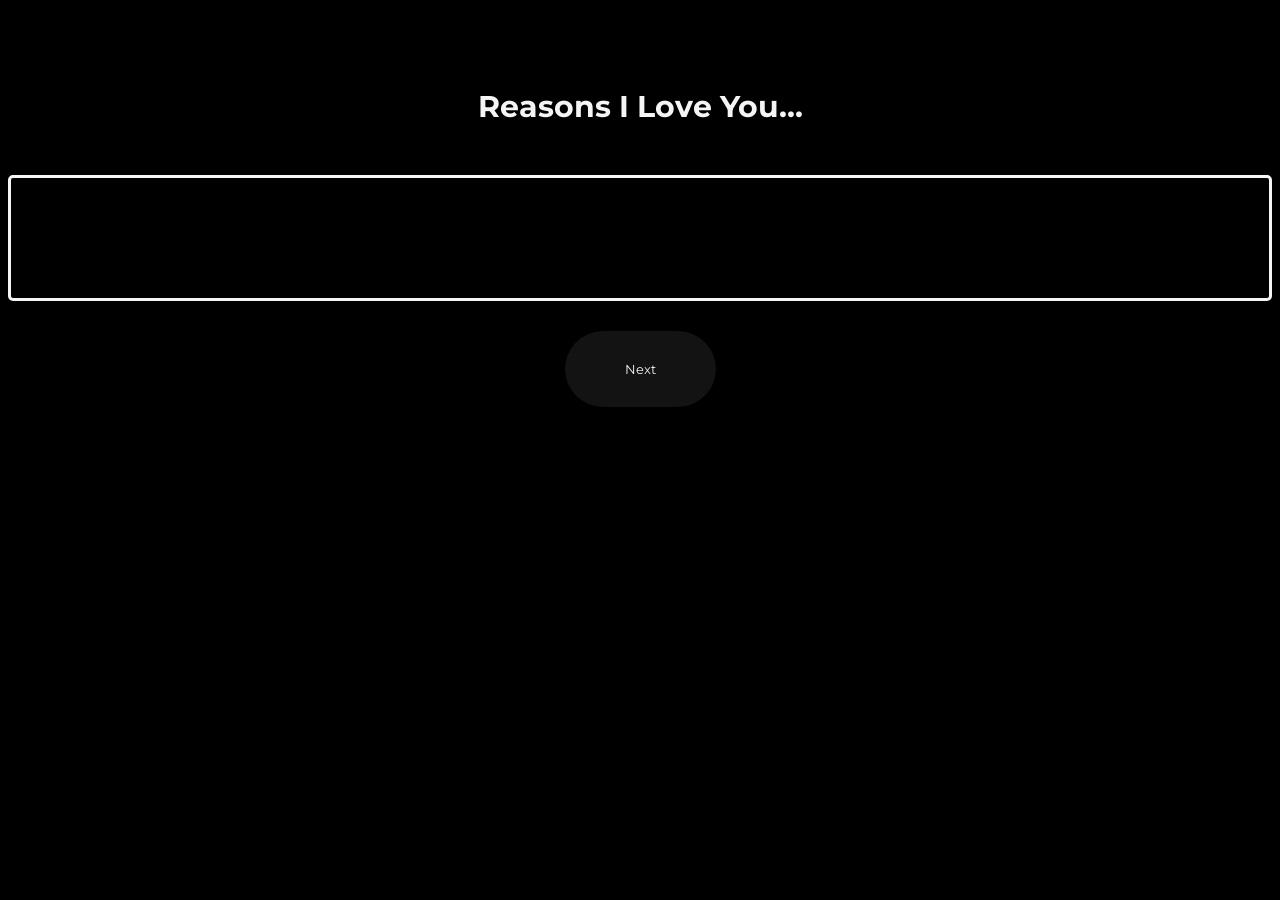
==== index.html @ 44aab672 "Add files via upload" ====
<html>
	<head>
					<title>I Love You</title>
					<script src="javascript.js"></script>
					<link rel="stylesheet" href="style.css">
<link rel="preconnect" href="https://fonts.googleapis.com">
<link rel="preconnect" href="https://fonts.gstatic.com" crossorigin>
<link href="https://fonts.googleapis.com/css2?family=Dosis:wght@200&family=Montserrat:wght@800&display=swap" rel="stylesheet">
	</head>
	<body>
					<header class="title">
									<h1>Reasons I Love You...</h1>
					</header>
					<div id="quoteDisplay">
									
					</div>
					<div class="center">
					<button onclick="newQuote()">Next</button>
					</div>
	</body>
	
	
</html>
---- style.css ----
body {
				background-color: black;
				padding-top: 80px;
				padding-bottom: 80px;
}

.title {
		margin-bottom: 50px;
}


h1 {
				font-family: "Montserrat";
				text-align: center;
				margin: 0;
				font-size: 30px;
				color: whitesmoke;
}


#quoteDisplay {
				font-family: Dosis;
				font-size: 30px;
				padding: 20px 30px;
				margin: auto;
				border: 3px solid whitesmoke;
				border-radius: 5px;
				height: 80px;
				color: whitesmoke;
}

button {
				background-color: #131313;
				color: whitesmoke;
				border: none;
				border-radius: 50px;
				padding: 30px 60px;
				margin-top: 30px;
				font-family: Montserrat;
				
}

button:active				 {
				background-color: #444444;
}

.center {
				text-align: center;
}
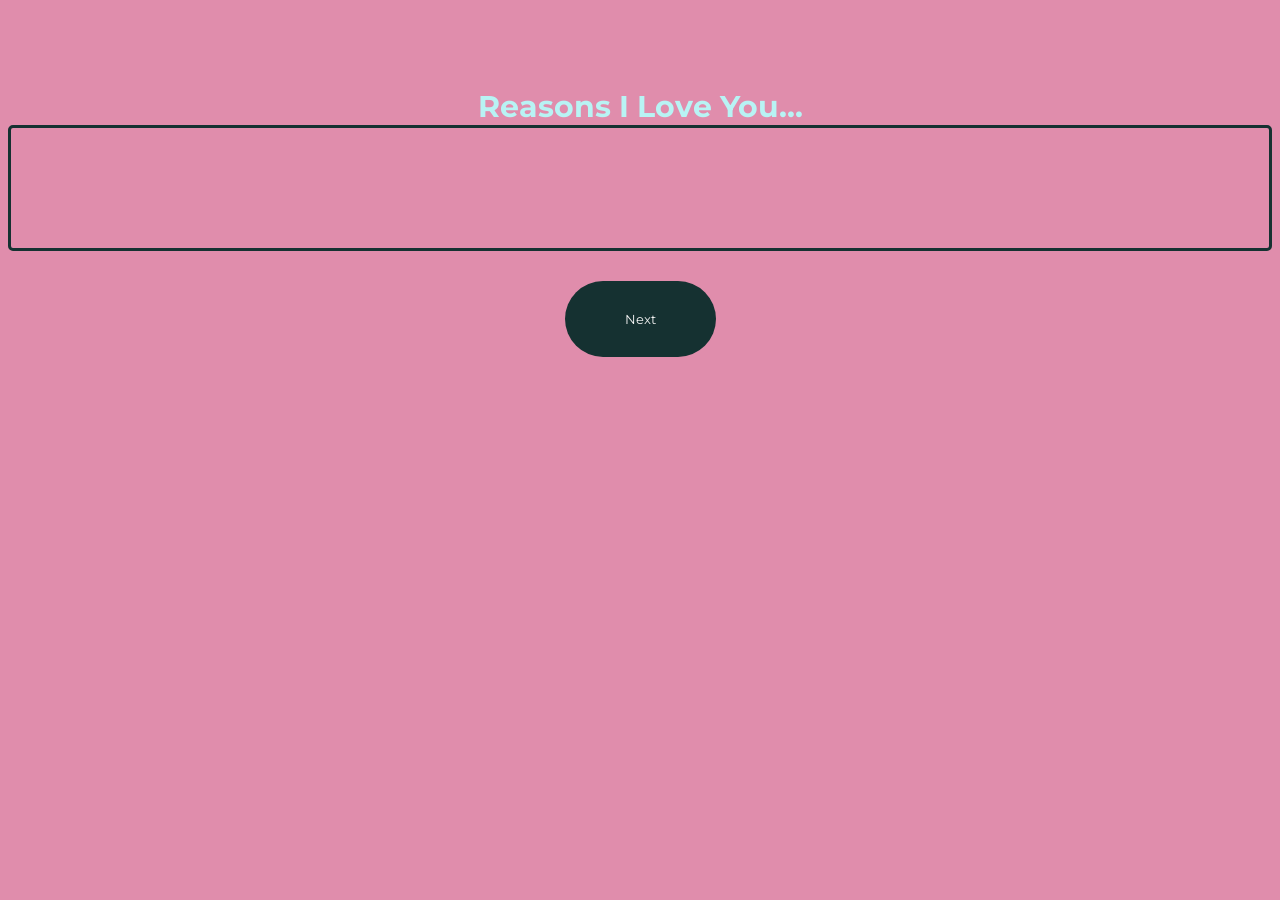
==== commit 959b807e: "Update index.html" ====
--- a/index.html
+++ b/index.html
@@ -1,23 +1,26 @@
+<!DOCTYPE html>
 <html>
 	<head>
-					<title>I Love You</title>
-					<script src="javascript.js"></script>
-					<link rel="stylesheet" href="style.css">
-<link rel="preconnect" href="https://fonts.googleapis.com">
-<link rel="preconnect" href="https://fonts.gstatic.com" crossorigin>
-<link href="https://fonts.googleapis.com/css2?family=Dosis:wght@200&family=Montserrat:wght@800&display=swap" rel="stylesheet">
+		<title>I Love You</title>
+    <meta name="viewport" content="width=device-width,initial-scale=1" >
+		<script src="javascript.js"></script>
+		<link rel="stylesheet" href="style.css">
+    <link rel="preconnect" href="https://fonts.googleapis.com">
+    <link rel="preconnect" href="https://fonts.gstatic.com" crossorigin>
+    <link href="https://fonts.googleapis.com/css2?family=Dosis:wght@200&family=Montserrat:wght@800&display=swap" rel="stylesheet">
 	</head>
 	<body>
-					<header class="title">
-									<h1>Reasons I Love You...</h1>
-					</header>
-					<div id="quoteDisplay">
+	  <section class="reasonsILoveYou">
+			<h1>Reasons I Love You...</h1>
+		
+		<div id="quoteDisplay">
 									
-					</div>
-					<div class="center">
-					<button onclick="newQuote()">Next</button>
-					</div>
+		</div>
+    
+		<div class="center-button">
+			<button onclick="newQuote()">Next</button>
+		</div>
+    </section>
+
 	</body>
-	
-	
 </html>
--- a/style.css
+++ b/style.css
@@ -1,49 +1,49 @@
 body {
-				background-color: black;
-				padding-top: 80px;
-				padding-bottom: 80px;
+	background-color: #E08DAC;
+	padding-top: 80px;
+	padding-bottom: 80px;
 }
 
-.title {
-		margin-bottom: 50px;
+.reasonsILoveYou {
+	margin-bottom: 50px;
 }
 
 
 h1 {
-				font-family: "Montserrat";
-				text-align: center;
-				margin: 0;
-				font-size: 30px;
-				color: whitesmoke;
+  font-family: "Montserrat";
+  text-align: center;
+  margin: 0;
+  font-size: 30px;
+  color: #B8F3F4;
 }
 
 
 #quoteDisplay {
-				font-family: Dosis;
-				font-size: 30px;
-				padding: 20px 30px;
-				margin: auto;
-				border: 3px solid whitesmoke;
-				border-radius: 5px;
-				height: 80px;
-				color: whitesmoke;
+  font-family: Dosis;
+  font-size: 30px;
+  padding: 20px 30px;
+  margin: auto;
+  border: 3px solid #153131;
+  border-radius: 5px;
+  height: 80px;
+  color: #B8F3F4;
 }
 
 button {
-				background-color: #131313;
-				color: whitesmoke;
-				border: none;
-				border-radius: 50px;
-				padding: 30px 60px;
-				margin-top: 30px;
-				font-family: Montserrat;
+	background-color: #153131;
+	color: whitesmoke;
+	border: none;
+	border-radius: 50px;
+	padding: 30px 60px;
+	margin-top: 30px;
+	font-family: Montserrat;
 				
 }
 
 button:active				 {
-				background-color: #444444;
+	background-color: #444444;
 }
 
-.center {
-				text-align: center;
-}+.center-button {
+	text-align: center;
+}
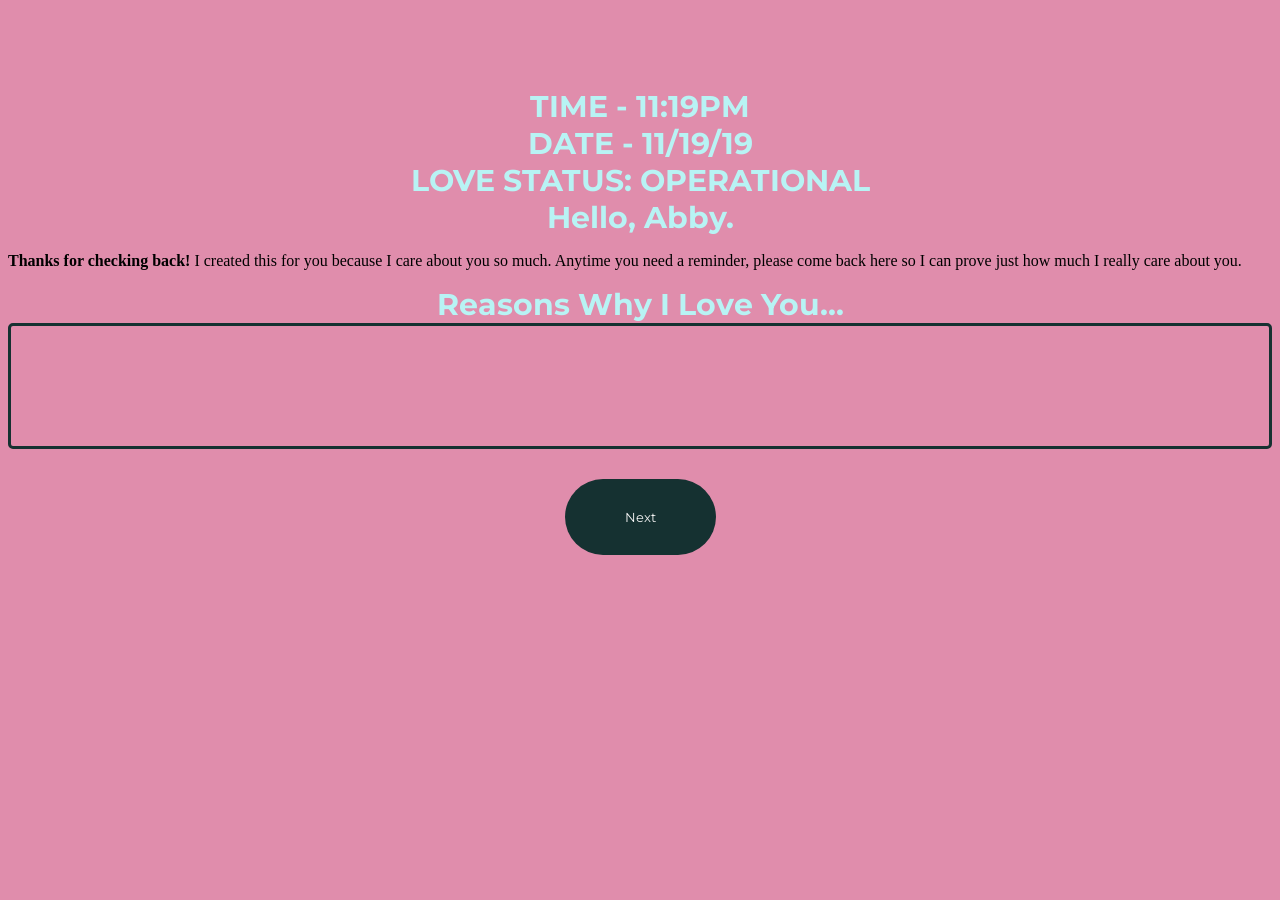
==== commit 3934a2e9: "Update index.html" ====
--- a/index.html
+++ b/index.html
@@ -8,19 +8,32 @@
     <link rel="preconnect" href="https://fonts.googleapis.com">
     <link rel="preconnect" href="https://fonts.gstatic.com" crossorigin>
     <link href="https://fonts.googleapis.com/css2?family=Dosis:wght@200&family=Montserrat:wght@800&display=swap" rel="stylesheet">
+    <link href="https://fonts.googleapis.com/css2?family=Inconsolata:wght@300&display=swap" rel="stylesheet">
+    <link href="https://fonts.googleapis.com/css2?family=Raleway&display=swap" rel="stylesheet">
 	</head>
 	<body>
-	  <section class="reasonsILoveYou">
-			<h1>Reasons I Love You...</h1>
-		
-		<div id="quoteDisplay">
-									
-		</div>
-    
-		<div class="center-button">
-			<button onclick="newQuote()">Next</button>
-		</div>
-    </section>
-
+    <!---------------------------------------------->
+    <header>
+      <h1 id='title'>TIME - 11:19PM</h1>
+      <h1 id='title2'>DATE - 11/19/19</h1>
+      <h1 id='title3'>LOVE STATUS: OPERATIONAL</h1>
+    </header>
+    <main>
+    <div class='card'>
+      <h1 class='hello'>Hello, Abby.</h1>
+      <p><strong>Thanks for checking back!</strong> I created this for you because I care about you so much. Anytime you need a reminder, please come back here so I can prove just how much I really care about you.</p>
+    </div>
+    <div class='card'>
+      <section class="reasonsILoveYou">
+		  	<h1>Reasons Why I Love You...</h1>
+		    <div id="quoteDisplay">
+          <!-- THIS IS THE DISPLAY FOR THE LOVE REASONS -->
+        </div>
+        <div class="center-button">
+		  	<button onclick="newQuote()">Next</button>
+		    </div>
+      </section>
+    </div>
+  </main>
 	</body>
 </html>
